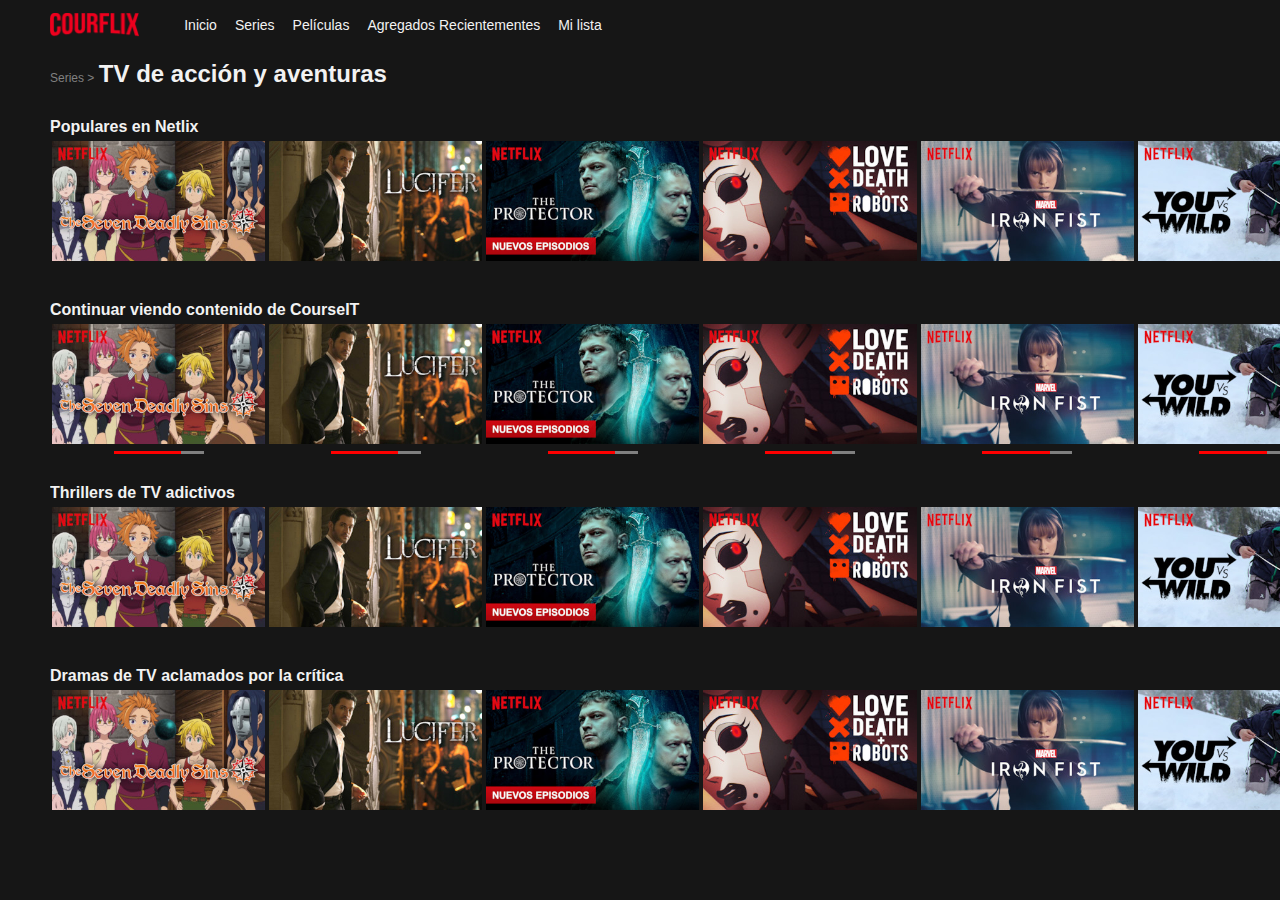
==== categories.html @ b4c2040c "primer commit" ====
<!DOCTYPE html>
<html lang="en">

<head>
  <meta charset="UTF-8">
  <meta name="viewport" content="width=device-width, initial-scale=1.0">
  <meta http-equiv="X-UA-Compatible" content="ie=edge">
  <link rel="stylesheet" href="css/style.css">
  <link rel="stylesheet" href="https://use.fontawesome.com/releases/v5.8.2/css/all.css"
    integrity="sha384-oS3vJWv+0UjzBfQzYUhtDYW+Pj2yciDJxpsK1OYPAYjqT085Qq/1cq5FLXAZQ7Ay" crossorigin="anonymous">
  <title>Courflix</title>
</head>

<body>
  <div class="main-container">
    <header class="categories">
      <div class="menu">
        <i class="fas fa-bars"></i>
      </div>
      <div class="logo">
        <img src="assets-tp/logo.png" alt="">
      </div>
      <div class="menu-list">
        <ul>
          <li>Inicio</li>
          <li>Series</li>
          <li>Películas</li>
          <li>Agregados Recientementes</li>
          <li>Mi lista</li>
        </ul>
      </div>
    </header>

    <div class="categories-title">
     <span class="categories-type">Series ></span>
     <span class="categories-movie-title">TV de acción y aventuras</span>
    </div>
   
    <div class="categories-container">
      <div class="categories-section">
        <h2>Populares en Netlix</h2>
        <div>
          <div class="slider">
            <div class="slider-img">
              <img src="assets-tp/preview-1.jpg" alt="">
            </div>
            <div class="slider-img">
              <img src="assets-tp/preview-2.jpg" alt="">
            </div>
            <div class="slider-img">
              <img src="assets-tp/preview-3.jpg" alt="">
            </div>
            <div class="slider-img">
              <img src="assets-tp/preview-4.jpg" alt="">
            </div>
            <div class="slider-img">
              <img src="assets-tp/preview-5.jpg" alt="">
            </div>
            <div class="slider-img">
              <img src="assets-tp/preview-6.jpg" alt="">
            </div>
            <div class="slider-img">
              <img src="assets-tp/preview-7.jpg" alt="">
            </div>
            <div class="slider-img">
              <img src="assets-tp/preview-8.jpg" alt="">
            </div>
            <div class="slider-img">
              <img src="assets-tp/preview-9.jpg" alt="">
            </div>
            <div class="slider-img">
              <img src="assets-tp/preview-10.jpg" alt="">
            </div>
            <div class="caret-next-right">
              <i class="fas fa-angle-right"></i>
            </div>
          </div>
        </div>
      </div>
      <div class="categories-section">
        <h2>Continuar viendo contenido de CourseIT</h2>
        <div>
          <div class="slider">
            <div class="slider-img">
              <img src="assets-tp/preview-1.jpg" alt="">
              <div class="loading-bar">
                <div class="loading-bar-red">
                </div>
              </div>
            </div>
            <div class="slider-img">
              <img src="assets-tp/preview-2.jpg" alt="">
              <div class="loading-bar">
                <div class="loading-bar-red">
                </div>
              </div>
            </div>
            <div class="slider-img">
              <img src="assets-tp/preview-3.jpg" alt="">
              <div class="loading-bar">
                <div class="loading-bar-red">
                </div>
              </div>
            </div>
            <div class="slider-img">
              <img src="assets-tp/preview-4.jpg" alt="">
              <div class="loading-bar">
                <div class="loading-bar-red">
                </div>
              </div>
            </div>
            <div class="slider-img">
              <img src="assets-tp/preview-5.jpg" alt="">
              <div class="loading-bar">
                <div class="loading-bar-red">
                </div>
              </div>
            </div>
            <div class="slider-img">
              <img src="assets-tp/preview-6.jpg" alt="">
              <div class="loading-bar">
                <div class="loading-bar-red">
                </div>
              </div>
            </div>
            <div class="caret-next-right">
              <i class="fas fa-angle-right"></i>
            </div>
            
          </div>
        </div>
        <div class="categories-section">
          <h2>Thrillers de TV adictivos</h2>
          <div>
            <div class="slider">
              <div class="slider-img">
                <img src="assets-tp/preview-1.jpg" alt="">
              </div>
              <div class="slider-img">
                <img src="assets-tp/preview-2.jpg" alt="">
              </div>
              <div class="slider-img">
                <img src="assets-tp/preview-3.jpg" alt="">
              </div>
              <div class="slider-img">
                <img src="assets-tp/preview-4.jpg" alt="">
              </div>
              <div class="slider-img">
                <img src="assets-tp/preview-5.jpg" alt="">
              </div>
              <div class="slider-img">
                <img src="assets-tp/preview-6.jpg" alt="">
              </div>
              <div class="slider-img">
                <img src="assets-tp/preview-7.jpg" alt="">
              </div>
              <div class="slider-img">
                <img src="assets-tp/preview-8.jpg" alt="">
              </div>
              <div class="slider-img">
                <img src="assets-tp/preview-9.jpg" alt="">
              </div>
              <div class="slider-img">
                <img src="assets-tp/preview-10.jpg" alt="">
              </div>
              <div class="caret-next-right">
                <i class="fas fa-angle-right"></i>
              </div>
            </div>
          </div>
        </div>
        <div class="categories-section">
          <h2>Dramas de TV aclamados por la crítica</h2>
          <div>
            <div class="slider">
              <div class="slider-img">
                <img src="assets-tp/preview-1.jpg" alt="">
              </div>
              <div class="slider-img">
                <img src="assets-tp/preview-2.jpg" alt="">
              </div>
              <div class="slider-img">
                <img src="assets-tp/preview-3.jpg" alt="">
              </div>
              <div class="slider-img">
                <img src="assets-tp/preview-4.jpg" alt="">
              </div>
              <div class="slider-img">
                <img src="assets-tp/preview-5.jpg" alt="">
              </div>
              <div class="slider-img">
                <img src="assets-tp/preview-6.jpg" alt="">
              </div>
              <div class="slider-img">
                <img src="assets-tp/preview-7.jpg" alt="">
              </div>
              <div class="slider-img">
                <img src="assets-tp/preview-8.jpg" alt="">
              </div>
              <div class="slider-img">
                <img src="assets-tp/preview-9.jpg" alt="">
              </div>
              <div class="slider-img">
                <img src="assets-tp/preview-10.jpg" alt="">
              </div>
              <div class="caret-next-right">
                <i class="fas fa-angle-right"></i>
              </div>
            </div>
          </div>
          </div>
      </div>
    </div>
  </div>
</body>

</html>
---- css/style.css ----
body {
  font-family: Helvetica Neue, Helvetica, Arial, sans-serif;
  color: #f2f2f2;
  margin: 0;
  padding: 0;
  background-color: #161616;
}

.main-container {
  width: 100%;
}
.main-container header {
  width: calc(100% - 20px);
  height: 50px;
  display: flex;
  align-items: center;
  padding-left: 20px;
}
.main-container header .fa-bars {
  font-size: 24px;
  margin-right: 20px;
}
.main-container header .logo {
  height: 24px;
}
.main-container header .logo img {
  height: 100%;
}
.main-container header .menu-list {
  display: none;
}
.main-container .container {
  position: relative;
}
.main-container .opacity {
  position: fixed;
  width: 100%;
  opacity: 0.5;
  background: black;
  z-index: 1;
  height: 100%;
  top: 0;
}
.main-container .menu-mobile-container {
  position: absolute;
  z-index: 10;
  width: 250px;
  background-color: #161616;
}
.main-container .menu-mobile-container .account {
  border-bottom: 1px solid grey;
}
.main-container .menu-mobile-container .account .user {
  background-color: grey;
  width: 135px;
  margin: 5px 0 0 20px;
  display: flex;
}
.main-container .menu-mobile-container .account .user .user-avatar {
  background-color: blue;
  width: 35px;
  height: 35px;
}
.main-container .menu-mobile-container .account .user .user-avatar img {
  width: 100%;
}
.main-container .menu-mobile-container .menu-mobile-list {
  padding: 0;
  margin: 20px;
}
.main-container .menu-mobile-container .menu-mobile-list ul {
  list-style: none;
  margin: 0;
  padding: 0;
}
.main-container .menu-mobile-container .menu-mobile-list ul li {
  font-size: 16px;
  padding: 0;
  margin: 10px 0 10px 0;
}
.main-container .index-banner-desktop {
  display: none;
}
.main-container .index-banner-mobile {
  padding: 20px;
  background-image: url(../assets-tp/black-summer-background.jpg);
  background-repeat: no-repeat;
  background-size: 100%;
  border-bottom: 0.5px solid black;
  width: 100%;
}
.main-container .index-banner-mobile .title {
  margin-bottom: 10px;
  font-size: 12px;
  font-weight: bolder;
  color: #999;
  margin-bottom: 16px;
}
.main-container .index-banner-mobile h1 {
  margin: 0;
  color: white;
  font-size: 16px;
  font-weight: normal;
}
.main-container .index-banner-mobile .button-play {
  text-decoration: none;
  padding: 8px 16px;
  font-size: 12px;
  font-weight: bolder;
  color: white;
  border: none;
  background-color: red;
  margin-right: 20px;
  margin-top: 20px;
}
.main-container .index-banner-mobile .button-episodes {
  text-decoration: none;
  padding: 8px 16px;
  font-size: 12px;
  font-weight: bolder;
  border: 0.5px solid grey;
  color: white;
  margin-top: 20px;
  background-color: rgba(24, 23, 23, 0.415);
}
.main-container .categories-title {
  padding: 10px 0 30px 20px;
}
.main-container .categories-title .categories-type {
  display: none;
}
.main-container .categories-title .categories-movie-title {
  font-size: 18px;
  font-weight: bolder;
}
.main-container .categories-container {
  width: calc(100% - 40px);
  margin: 20px;
  overflow: hidden;
  position: absolute;
}
.main-container .categories-container .categories-section h2 {
  padding: 0;
  margin: 0 0 5px 0;
  font-size: 16px;
}
.main-container .categories-container .categories-section .slider {
  display: flex;
  flex-wrap: wrap;
  justify-content: space-between;
}
.main-container .categories-container .categories-section .slider .slider-img {
  height: 120px;
  margin: 0 2px 0 2px;
  margin-bottom: 40px;
  width: calc(50% - 8px);
}
.main-container .categories-container .categories-section .slider .slider-img img {
  width: 100%;
}
.main-container .categories-container .categories-section .slider .caret-next-right {
  display: none;
}
.main-container .categories-container .categories-section .loading-bar {
  display: none;
}

@media (min-width: 768px) {
  .main-container {
    width: 100%;
  }
  .main-container header {
    width: calc(100% - 50px);
    height: 50px;
    display: flex;
    align-items: center;
    padding-left: 50px;
    position: absolute;
    z-index: 2;
    background-color: rgba(0, 0, 0, 0.253);
  }
  .main-container header .fa-bars {
    display: none;
  }
  .main-container header .logo {
    margin-right: 45px;
  }
  .main-container header .logo img {
    height: 100%;
  }
  .main-container header .menu-list {
    display: block;
  }
  .main-container header .menu-list ul {
    list-style: none;
    padding: 0;
    margin: 0;
    display: flex;
  }
  .main-container header .menu-list ul li {
    margin-right: 18px;
    font-size: 14px;
  }
  .main-container header .menu-list ul li:hover {
    font-weight: bolder;
    color: white;
  }
  .main-container .opacity, .main-container .menu-mobile-container {
    display: none;
  }
  .main-container .index-banner {
    background-image: url(../assets-tp/blacksummer-background-desktop.png);
    background-repeat: no-repeat;
    background-size: 100%;
    width: 100%;
  }
  .main-container .index-banner .index-banner-mobile {
    display: none;
  }
  .main-container .index-banner .index-banner-desktop {
    display: block;
    padding: 120px 50px 70px 50px;
    width: 400px;
  }
  .main-container .index-banner .index-banner-desktop .logo {
    height: 140px;
  }
  .main-container .index-banner .index-banner-desktop .logo img {
    height: 100%;
  }
  .main-container .index-banner .index-banner-desktop h1 {
    margin-top: 0;
    color: white;
    font-size: 20px;
    font-weight: normal;
  }
  .main-container .index-banner .index-banner-desktop .button-wrapper {
    margin: 24px 0 12px 0;
    display: flex;
    position: relative;
  }
  .main-container .index-banner .index-banner-desktop .button {
    text-decoration: none;
    padding: 10px 30px;
    font-size: 14px;
    font-weight: bolder;
    color: white;
    border: none;
    border-radius: 2px;
    background-color: rgba(31, 31, 31, 0.568);
    margin-right: 30px;
  }
  .main-container .index-banner .index-banner-desktop .button:hover {
    background-color: rgba(255, 255, 255, 0.761);
    color: black;
  }
  .main-container .categories-container {
    width: calc(100% - 50px);
    margin: 0 0 50px 50px;
  }
  .main-container .categories-container .categories-section .slider {
    position: relative;
    flex-wrap: nowrap;
  }
  .main-container .categories-container .categories-section .slider:hover .caret-next-right {
    display: block;
  }
  .main-container .categories-container .categories-section .slider .caret-next-right {
    font-size: 36px;
    color: white;
    display: block;
    position: absolute;
    right: 5px;
    top: 50%;
    margin-top: -21px;
    display: none;
  }
  .main-container .categories-container .categories-section .slider .slider-img img {
    height: 100%;
    width: auto;
  }
  .main-container .categories-container .categories-section .loading-bar {
    display: block;
    height: 3px;
    width: 90px;
    background-color: grey;
    position: relative;
    text-align: center;
    margin: auto;
    margin-top: 3px;
  }
  .main-container .categories-container .categories-section .loading-bar .loading-bar-red {
    width: 75%;
    height: 100%;
    background-color: red;
    position: absolute;
  }
  .main-container header.categories {
    position: relative;
    background-color: #161616;
  }
  .main-container .categories-title {
    padding: 10px 0 30px 50px;
  }
  .main-container .categories-title .categories-type {
    font-size: 12px;
    color: grey;
    display: inline-block;
  }
  .main-container .categories-title .categories-movie-title {
    font-size: 24px;
    font-weight: bolder;
  }
}

/*# sourceMappingURL=style.css.map */
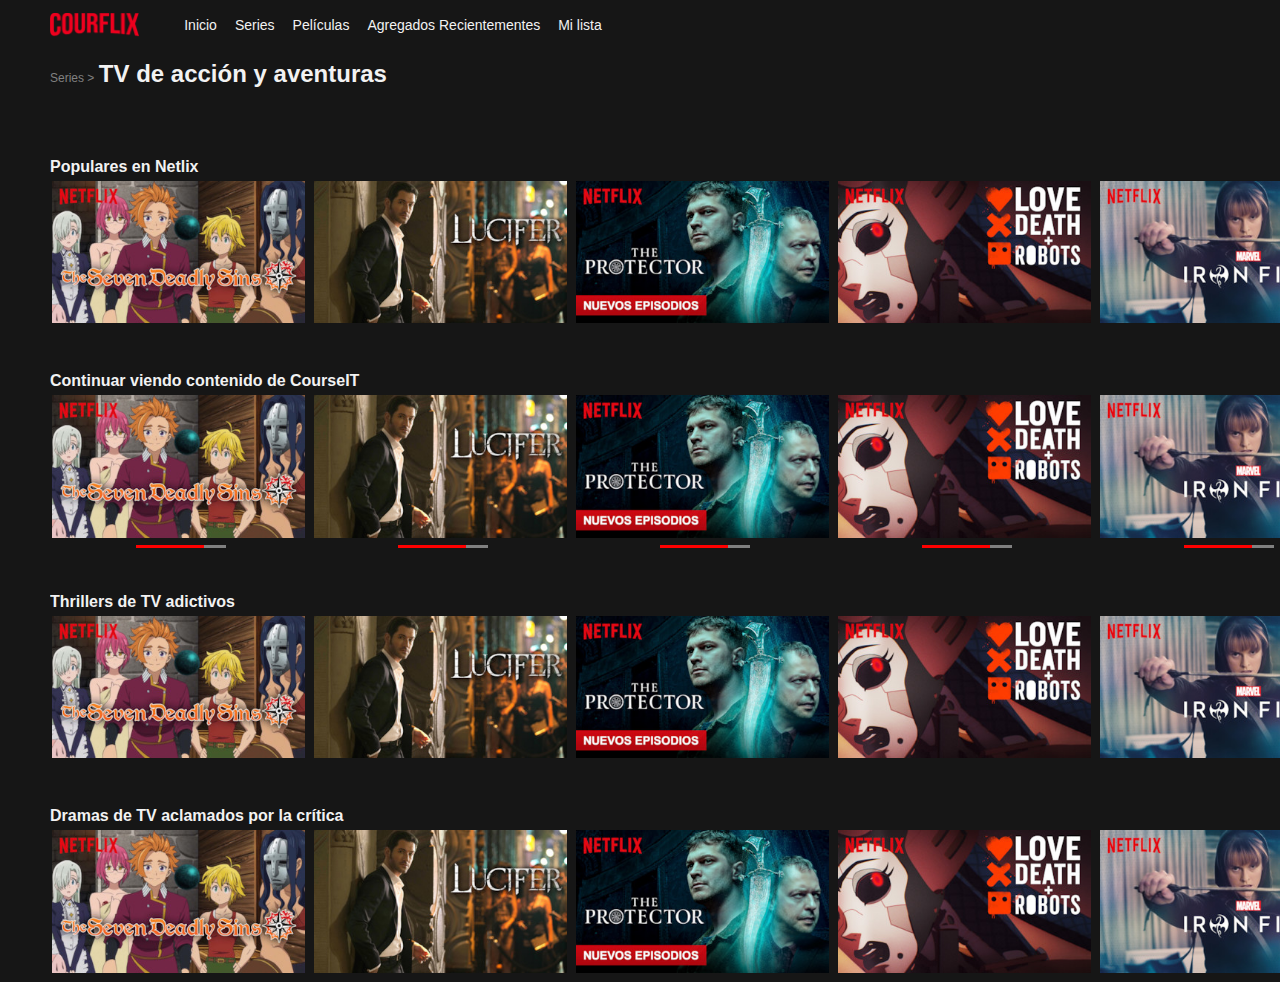
==== commit 67816d0b: "categories update" ====
--- a/categories.html
+++ b/categories.html
@@ -32,10 +32,10 @@
     </header>
 
     <div class="categories-title">
-     <span class="categories-type">Series ></span>
-     <span class="categories-movie-title">TV de acción y aventuras</span>
+      <span class="categories-type">Series ></span>
+      <span class="categories-movie-title">TV de acción y aventuras</span>
     </div>
-   
+
     <div class="categories-container">
       <div class="categories-section">
         <h2>Populares en Netlix</h2>
@@ -126,7 +126,7 @@
             <div class="caret-next-right">
               <i class="fas fa-angle-right"></i>
             </div>
-            
+
           </div>
         </div>
         <div class="categories-section">
@@ -208,7 +208,7 @@
               </div>
             </div>
           </div>
-          </div>
+        </div>
       </div>
     </div>
   </div>
--- a/css/style.css
+++ b/css/style.css
@@ -87,7 +87,7 @@
   background-repeat: no-repeat;
   background-size: 100%;
   border-bottom: 0.5px solid black;
-  width: 100%;
+  width: calc(100% - 40px);
 }
 .main-container .index-banner-mobile .title {
   margin-bottom: 10px;
@@ -133,6 +133,28 @@
   font-size: 18px;
   font-weight: bolder;
 }
+.main-container .categories-container-carousel .categories-section {
+  overflow: hidden;
+}
+.main-container .categories-container-carousel .categories-section h2 {
+  padding: 0;
+  margin: 0 0 5px 0;
+  font-size: 16px;
+  color: #f2f2f2;
+}
+.main-container .categories-container-carousel .categories-section .slider-container {
+  width: 400%;
+  margin: 20px;
+}
+.main-container .categories-container-carousel .categories-section .slider-container .slider-carousel {
+  display: flex;
+}
+.main-container .categories-container-carousel .categories-section .slider-container .slider-carousel .slider-img {
+  width: 45%;
+}
+.main-container .categories-container-carousel .categories-section .slider-container .slider-carousel .slider-img img {
+  width: 100%;
+}
 .main-container .categories-container {
   width: calc(100% - 40px);
   margin: 20px;
@@ -150,13 +172,14 @@
   justify-content: space-between;
 }
 .main-container .categories-container .categories-section .slider .slider-img {
-  height: 120px;
   margin: 0 2px 0 2px;
-  margin-bottom: 40px;
+  margin-bottom: 5px;
   width: calc(50% - 8px);
 }
 .main-container .categories-container .categories-section .slider .slider-img img {
   width: 100%;
+  margin-right: 5px;
+  align-items: center;
 }
 .main-container .categories-container .categories-section .slider .caret-next-right {
   display: none;
@@ -209,10 +232,8 @@
     display: none;
   }
   .main-container .index-banner {
-    background-image: url(../assets-tp/blacksummer-background-desktop.png);
-    background-repeat: no-repeat;
-    background-size: 100%;
-    width: 100%;
+    background-image: url(https://courseit.com.ar/static/courflix/assets/black-summer-background.jpg);
+    background-size: cover;
   }
   .main-container .index-banner .index-banner-mobile {
     display: none;
@@ -254,9 +275,24 @@
     background-color: rgba(255, 255, 255, 0.761);
     color: black;
   }
+  .main-container .categories-container-carousel .categories-section h2 {
+    margin-left: 20px;
+  }
+  .main-container .categories-container-carousel .categories-section .slider-container {
+    width: 150%;
+  }
+  .main-container .categories-container-carousel .categories-section .slider-container .slider-carousel .slider-img {
+    margin: 0 5px;
+  }
+  .main-container .categories-container-carousel .categories-section .slider-container .slider-carousel .slider-img:first-of-type {
+    margin-left: 0;
+  }
   .main-container .categories-container {
     width: calc(100% - 50px);
     margin: 0 0 50px 50px;
+  }
+  .main-container .categories-container .categories-section {
+    margin-top: 40px;
   }
   .main-container .categories-container .categories-section .slider {
     position: relative;
@@ -276,8 +312,7 @@
     display: none;
   }
   .main-container .categories-container .categories-section .slider .slider-img img {
-    height: 100%;
-    width: auto;
+    width: 253px;
   }
   .main-container .categories-container .categories-section .loading-bar {
     display: block;
